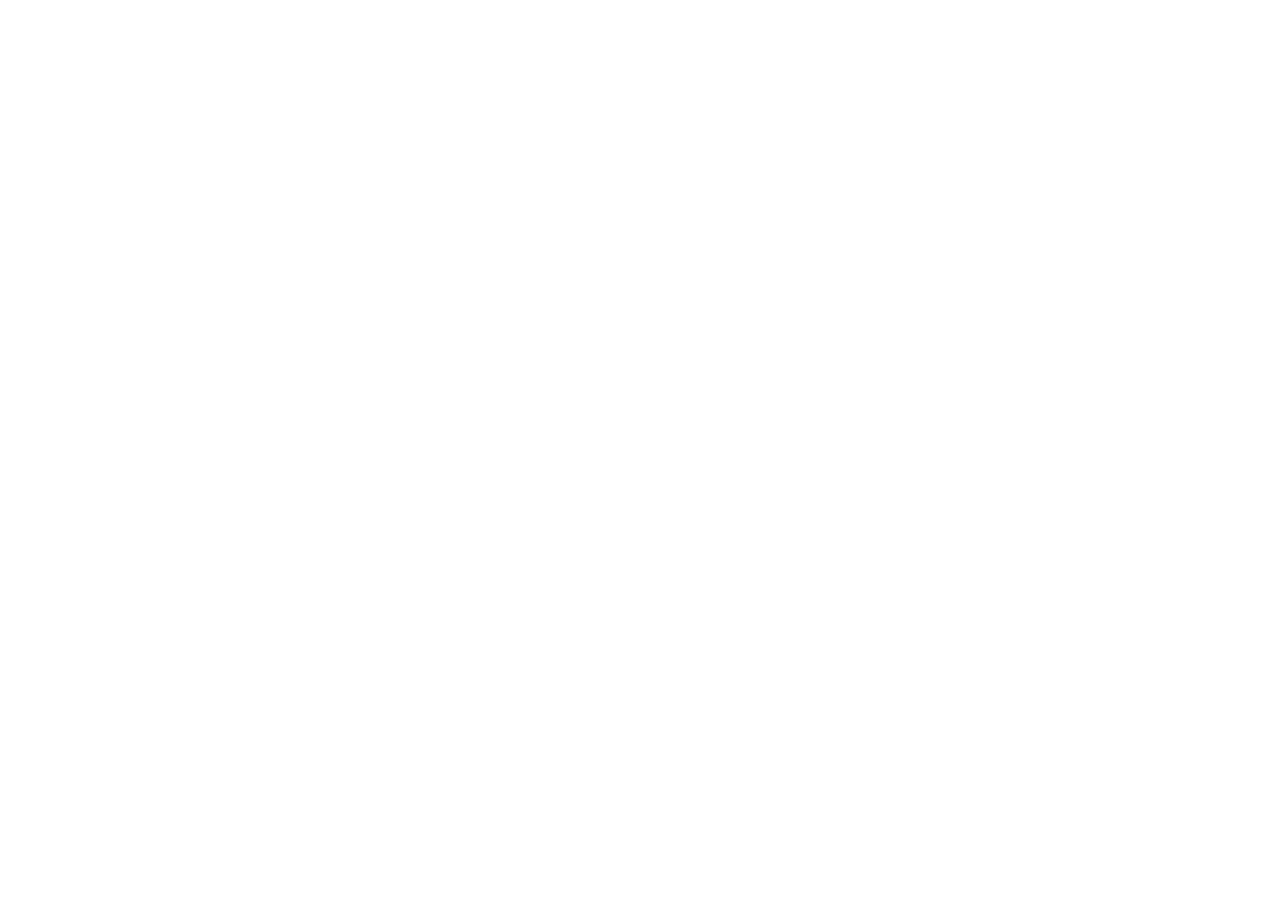
==== flask_app/templates/index.html @ 376578b6 "linked css" ====
<!DOCTYPE html>
<html lang="en">
<head>
    <meta charset="UTF-8">
    <meta http-equiv="X-UA-Compatible" content="IE=edge">
    <meta name="viewport" content="width=device-width, initial-scale=1.0">
    <title>Cool Project Name</title>
    <link rel="stylesheet" href="../static/style.css">
</head>
<body>
    <h1></h1>
</body>
</html>
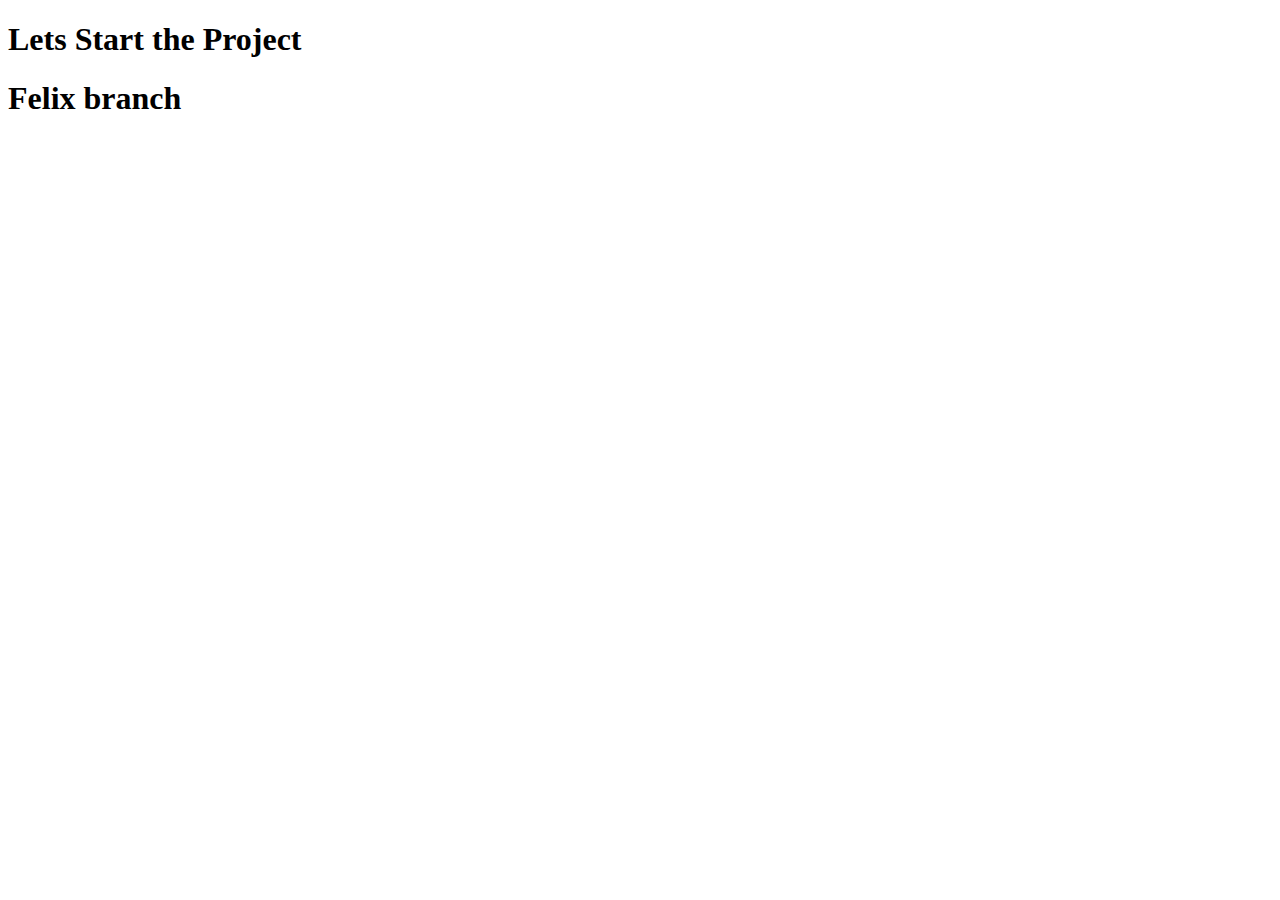
==== commit 94a88478: "Merge branch 'main' of github.com:bryan-j-park/financial-plan" ====
--- a/flask_app/templates/index.html
+++ b/flask_app/templates/index.html
@@ -8,6 +8,7 @@
     <link rel="stylesheet" href="../static/style.css">
 </head>
 <body>
-    <h1></h1>
+    <h1>Lets Start the Project</h1>
+    <h1>Felix branch</h1>
 </body>
 </html>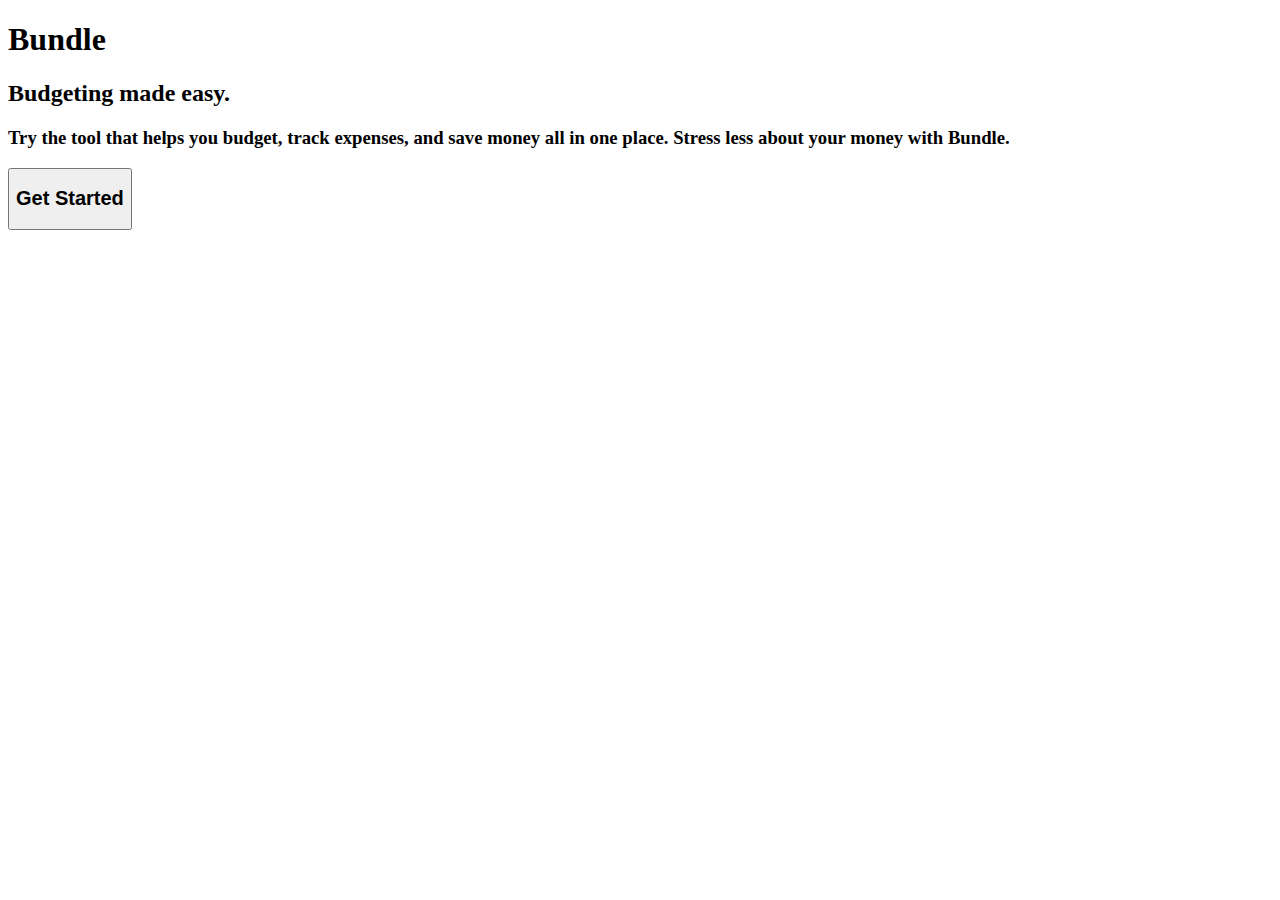
==== commit b378f30c: "Merge branch 'main' into gab-branch" ====
--- a/flask_app/templates/index.html
+++ b/flask_app/templates/index.html
@@ -4,11 +4,19 @@
     <meta charset="UTF-8">
     <meta http-equiv="X-UA-Compatible" content="IE=edge">
     <meta name="viewport" content="width=device-width, initial-scale=1.0">
-    <title>Cool Project Name</title>
-    <link rel="stylesheet" href="../static/style.css">
+    <link href="https://fonts.googleapis.com/css2?family=Racing+Sans+One&family=Roboto:wght@300&family=Urbanist:wght@300&display=swap" rel="stylesheet">
+    <link rel="stylesheet" href="../static/css/style.css">
+    <title>Bundle</title>
 </head>
 <body>
-    <h1>Lets Start the Project</h1>
-    <h1>Felix branch</h1>
+
+    <div class="container">
+        <h1>Bundle</h1>
+        <h2>Budgeting made easy.</h2>
+        <h3>Try the tool that helps you budget, track expenses, and save money all in one place. Stress less about your money with Bundle.</h3>
+        <div class="buttons">
+            <button type="button"><h2>Get Started</h2></button>
+        </div>
+    </div>
 </body>
 </html>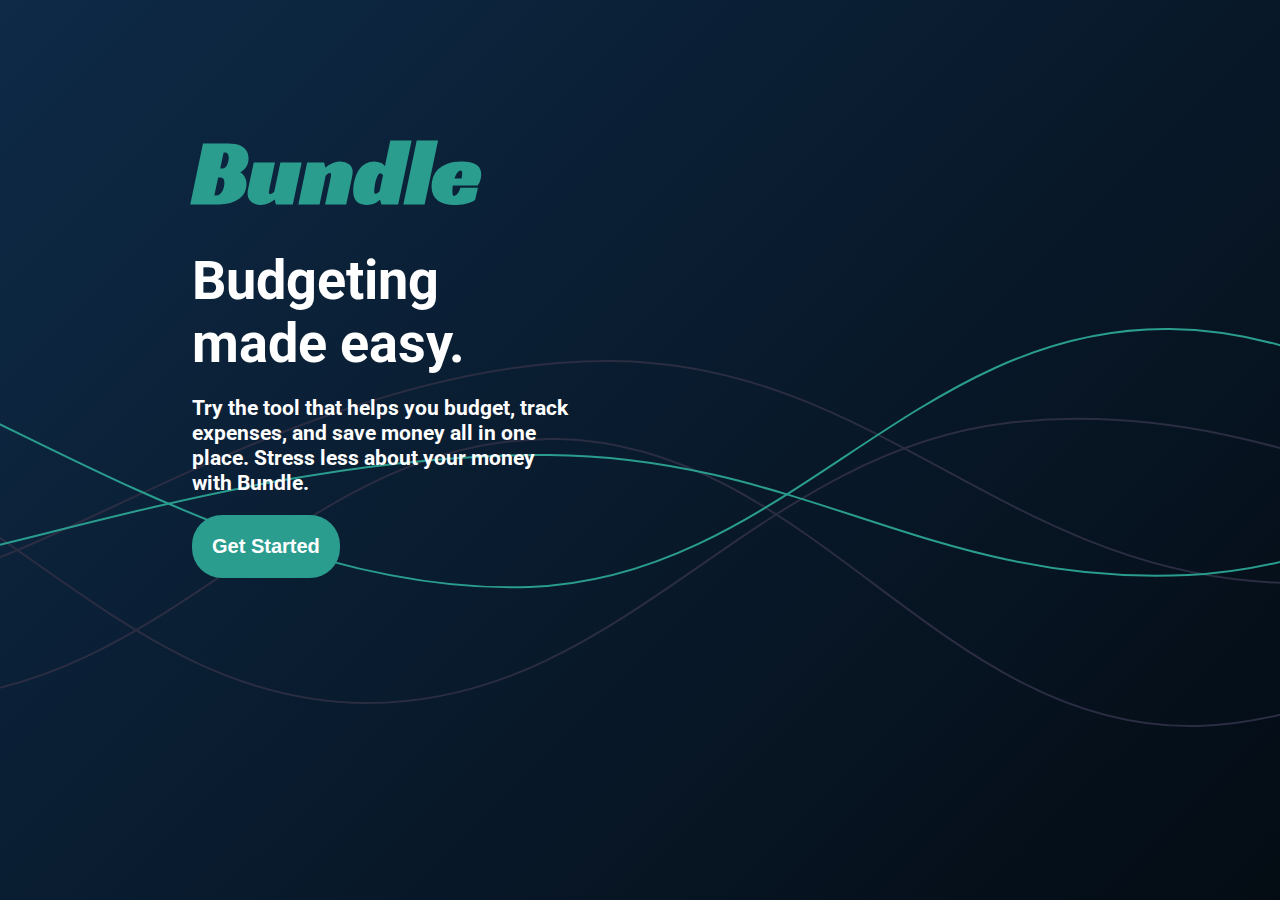
==== commit 0b83dca1: "Merge branch 'main' into Felix" ====
--- a/flask_app/templates/index.html
+++ b/flask_app/templates/index.html
@@ -15,7 +15,7 @@
         <h2>Budgeting made easy.</h2>
         <h3>Try the tool that helps you budget, track expenses, and save money all in one place. Stress less about your money with Bundle.</h3>
         <div class="buttons">
-            <button type="button"><h2>Get Started</h2></button>
+            <a href="/sign_in"><button type="button"><h2>Get Started</h2></button></a>
         </div>
     </div>
 </body>
--- a/flask_app/static/css/style.css
+++ b/flask_app/static/css/style.css
@@ -0,0 +1,36 @@
+* {
+    margin: 0;
+    padding: 0;
+    box-sizing: border-box;
+}
+
+body {
+    color:white;
+    font-family: 'Roboto';
+    font-size: large;
+    background-image: url("data:image/svg+xml,%3csvg xmlns='http://www.w3.org/2000/svg' version='1.1' xmlns:xlink='http://www.w3.org/1999/xlink' xmlns:svgjs='http://svgjs.com/svgjs' width='1920' height='1080' preserveAspectRatio='none' viewBox='0 0 1920 1080'%3e%3cg mask='url(%26quot%3b%23SvgjsMask1212%26quot%3b)' fill='none'%3e%3crect width='1920' height='1080' x='0' y='0' fill='url(%23SvgjsLinearGradient1213)'%3e%3c/rect%3e%3cpath d='M -27.16054658256337%2c567 C 100.84%2c525.8 356.84%2c358.2 612.8394534174366%2c361 C 868.84%2c363.8 996.84%2c558.6 1252.8394534174367%2c581 C 1508.84%2c603.4 1636.84%2c474.6 1892.8394534174367%2c473 C 2148.84%2c471.4 2527.41%2c583.2 2532.8394534174367%2c573 C 2538.27%2c562.8 2042.57%2c452.2 1920%2c422' stroke='rgba(43%2c 45%2c 66%2c 1)' stroke-width='2'%3e%3c/path%3e%3cpath d='M -722.1152046094373%2c471 C -594.12%2c516.6 -338.12%2c705.4 -82.11520460943731%2c699 C 173.88%2c692.6 301.88%2c433.6 557.8847953905627%2c439 C 813.88%2c444.4 941.88%2c732.4 1197.8847953905627%2c726 C 1453.88%2c719.6 1693.46%2c432.2 1837.8847953905627%2c407 C 1982.31%2c381.8 1903.58%2c561.4 1920%2c600' stroke='rgba(43%2c 45%2c 66%2c 1)' stroke-width='2'%3e%3c/path%3e%3cpath d='M -110.13820350574929%2c376 C 17.86%2c418.2 273.86%2c596.4 529.8617964942507%2c587 C 785.86%2c577.6 913.86%2c325.8 1169.8617964942507%2c329 C 1425.86%2c332.2 1553.86%2c562.6 1809.8617964942507%2c603 C 2065.86%2c643.4 2427.83%2c524.6 2449.8617964942505%2c531 C 2471.89%2c537.4 2025.97%2c614.2 1920%2c635' stroke='rgba(42%2c 157%2c 143%2c 1)' stroke-width='2'%3e%3c/path%3e%3cpath d='M -912.9390733381924%2c574 C -784.94%2c543.2 -528.94%2c394.2 -272.9390733381925%2c420 C -16.94%2c445.8 111.06%2c702.4 367.0609266618075%2c703 C 623.06%2c703.6 751.06%2c453.6 1007.0609266618076%2c423 C 1263.06%2c392.4 1464.47%2c537.2 1647.0609266618076%2c550 C 1829.65%2c562.8 1865.41%2c499.6 1920%2c487' stroke='rgba(43%2c 45%2c 66%2c 1)' stroke-width='2'%3e%3c/path%3e%3cpath d='M -91.78411717313725%2c565 C 36.22%2c543 292.22%2c453 548.2158828268628%2c455 C 804.22%2c457 932.22%2c587 1188.2158828268628%2c575 C 1444.22%2c563 1572.22%2c359.2 1828.2158828268628%2c395 C 2084.22%2c430.8 2449.86%2c725.4 2468.215882826863%2c754 C 2486.57%2c782.6 2029.64%2c581.2 1920%2c538' stroke='rgba(42%2c 157%2c 143%2c 1)' stroke-width='2'%3e%3c/path%3e%3c/g%3e%3cdefs%3e%3cmask id='SvgjsMask1212'%3e%3crect width='1920' height='1080' fill='white'%3e%3c/rect%3e%3c/mask%3e%3clinearGradient x1='10.94%25' y1='-19.44%25' x2='89.06%25' y2='119.44%25' gradientUnits='userSpaceOnUse' id='SvgjsLinearGradient1213'%3e%3cstop stop-color='%230e2a47' offset='0'%3e%3c/stop%3e%3cstop stop-color='rgba(0%2c 0%2c 0%2c 1)' offset='1'%3e%3c/stop%3e%3c/linearGradient%3e%3c/defs%3e%3c/svg%3e");
+}
+
+h1 {
+    font-family: 'Racing Sans One';
+    font-size: 5em;
+    color:#2a9d8f;
+}
+
+.container {
+    width: 30%;
+    margin: 9% 15%;
+}
+.container > h2{
+    font-size: 3em;
+    margin: 20px 0;
+}
+
+button {
+    background-color: #2a9d8f;
+    color: white;
+    padding:20px;
+    border-radius: 30px;
+    border:none;
+    margin: 20px 0;
+}